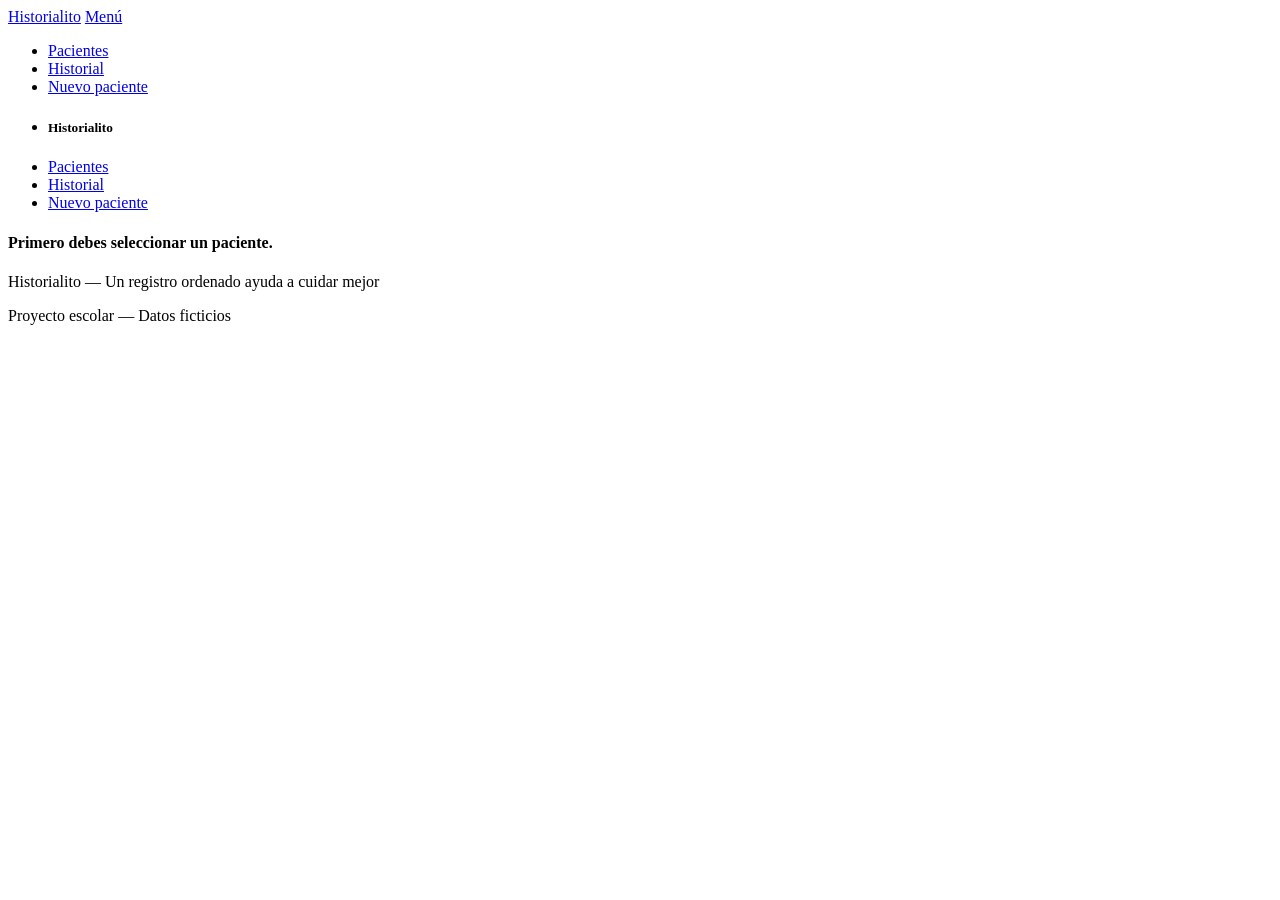
==== atencion.html @ 78af8f04 "de estatica a dinamica" ====
<!DOCTYPE html>
<html lang="es">
<head>
  <meta charset="UTF-8">
  <meta name="viewport" content="width=device-width, initial-scale=1.0">
  <meta name="description" content="Formulario para agregar una atención al historial de un paciente.">
  <title>Historialito | Nueva atención</title>
  <link rel="stylesheet" href="css/materialize.css">
</head>
<body class="blue lighten-5">
  <header>
    <nav class="indigo darken-4" aria-label="Navegación principal">
      <div class="nav-wrapper container">
        <a href="index.html" class="brand-logo">Historialito</a>
        <a href="#" data-target="menu-movil" class="sidenav-trigger white-text">Menú</a>
        <ul class="right hide-on-med-and-down">
          <li><a href="index.html">Pacientes</a></li>
          <li><a href="historial.html">Historial</a></li>
          <li><a href="registro.html">Nuevo paciente</a></li>
        </ul>
      </div>
    </nav>
    <ul class="sidenav white" id="menu-movil">
      <li class="blue lighten-2 center-align"><h5 class="indigo-text text-darken-4">Historialito</h5></li>
      <li><a class="indigo-text text-darken-4" href="index.html">Pacientes</a></li>
      <li><a class="indigo-text text-darken-4" href="historial.html">Historial</a></li>
      <li><a class="indigo-text text-darken-4" href="registro.html">Nuevo paciente</a></li>
    </ul>
  </header>

  <main class="container section">
    <div class="section">
      <a id="volver-historial" class="indigo-text text-darken-4" href="historial.html">Volver al historial</a>
      <h1 class="indigo-text text-darken-4">Nueva atención</h1>
      <p class="flow-text black-text">Paciente: <strong id="paciente-atencion"></strong></p>
    </div>

    <form id="form-atencion" class="card-panel white">
      <div class="row">
        <div class="input-field col s12 m6">
          <input id="fecha" name="fecha" type="date" value="2026-10-15" required>
          <label class="active" for="fecha">Fecha</label>
        </div>
        <div class="input-field col s12 m6">
          <input id="profesional" name="profesional" type="text" value="Dra. Valentina Rojas" required>
          <label class="active" for="profesional">Profesional</label>
        </div>
      </div>
      <div class="input-field">
        <input id="motivo" name="motivo" type="text" required>
        <label for="motivo">Motivo de consulta</label>
      </div>
      <div class="input-field">
        <textarea id="sintomas" name="sintomas" class="materialize-textarea"></textarea>
        <label for="sintomas">Síntomas y observaciones</label>
      </div>
      <div class="row">
        <div class="input-field col s12 m4">
          <input id="presion" name="presion" type="text" placeholder="Ej: 110/70">
          <label class="active" for="presion">Presión arterial</label>
        </div>
        <div class="input-field col s12 m4">
          <input id="temperatura" name="temperatura" type="number" step="0.1" placeholder="Ej: 36.5">
          <label class="active" for="temperatura">Temperatura °C</label>
        </div>
        <div class="input-field col s12 m4">
          <input id="peso" name="peso" type="number" step="0.1" placeholder="Ej: 54">
          <label class="active" for="peso">Peso kg</label>
        </div>
      </div>
      <div class="input-field">
        <textarea id="diagnostico" name="diagnostico" class="materialize-textarea"></textarea>
        <label for="diagnostico">Diagnóstico</label>
      </div>
      <div class="input-field">
        <textarea id="indicaciones" name="indicaciones" class="materialize-textarea"></textarea>
        <label for="indicaciones">Tratamiento e indicaciones</label>
      </div>
      <div class="section right-align">
        <a id="cancelar-atencion" class="btn-flat" href="historial.html">Cancelar</a>
        <button class="btn indigo darken-4 white-text" type="submit">Guardar atención</button>
      </div>
      <p class="black-text">La atención se guardará en el historial de este paciente.</p>
    </form>
  </main>

  <footer class="page-footer indigo darken-4 white-text">
    <div class="container"><p>Historialito — Un registro ordenado ayuda a cuidar mejor</p></div>
    <div class="footer-copyright"><div class="container">Proyecto escolar — Datos ficticios</div></div>
  </footer>
  <script src="https://cdnjs.cloudflare.com/ajax/libs/materialize/1.0.0/js/materialize.min.js"></script>
  <script src="js/app.js"></script>
</body>
</html>
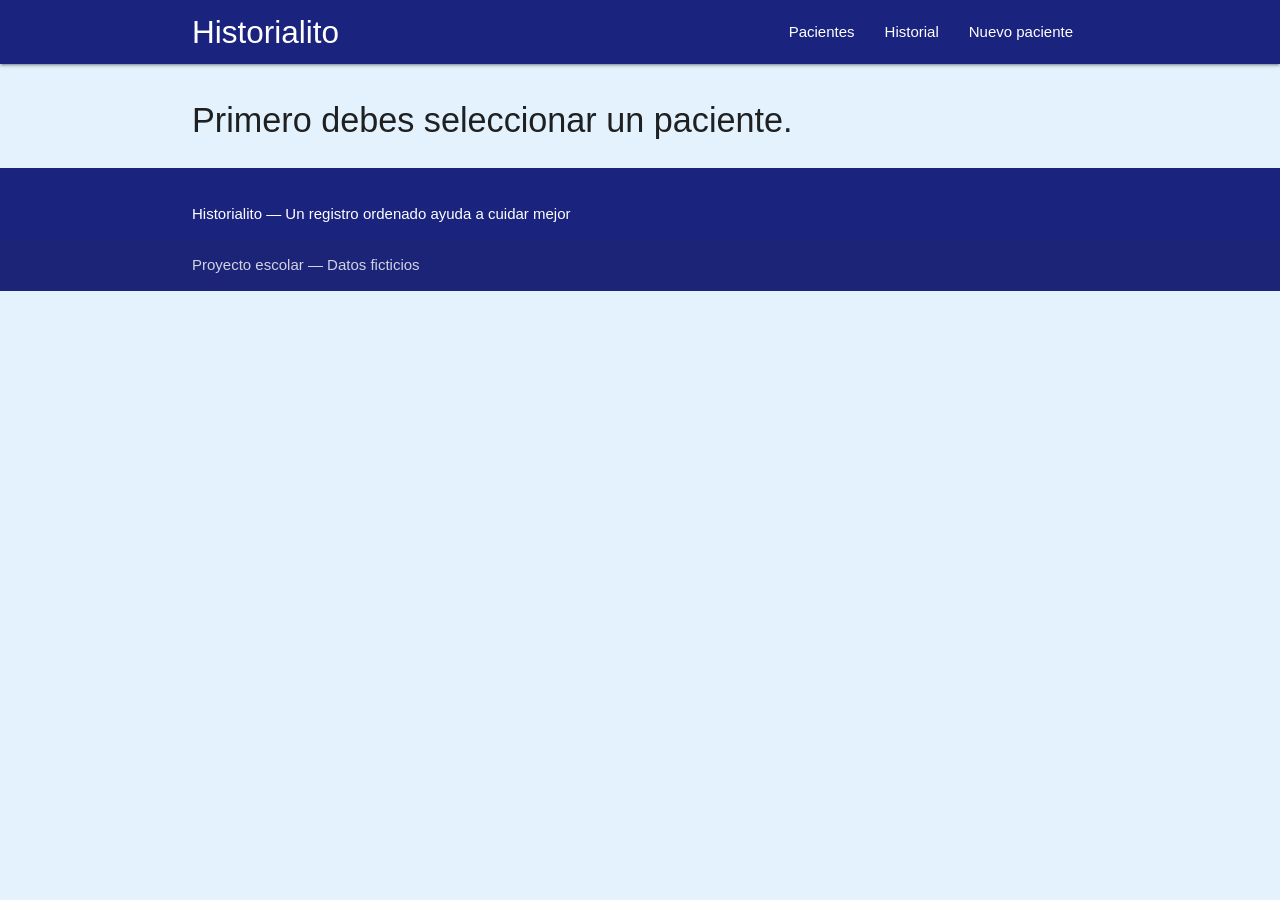
==== commit 64829f6f: "cambios" ====
--- a/atencion.html
+++ b/atencion.html
@@ -1,94 +1,103 @@
 <!DOCTYPE html>
 <html lang="es">
+
 <head>
-  <meta charset="UTF-8">
-  <meta name="viewport" content="width=device-width, initial-scale=1.0">
-  <meta name="description" content="Formulario para agregar una atención al historial de un paciente.">
-  <title>Historialito | Nueva atención</title>
-  <link rel="stylesheet" href="css/materialize.css">
+    <meta charset="UTF-8">
+    <meta name="viewport" content="width=device-width, initial-scale=1.0">
+    <meta name="description" content="Formulario para agregar una atención al historial de un paciente.">
+    <title>Historialito | Nueva atención</title>
+    <link rel="stylesheet" href="css/materialize.css">
 </head>
+
 <body class="blue lighten-5">
-  <header>
-    <nav class="indigo darken-4" aria-label="Navegación principal">
-      <div class="nav-wrapper container">
-        <a href="index.html" class="brand-logo">Historialito</a>
-        <a href="#" data-target="menu-movil" class="sidenav-trigger white-text">Menú</a>
-        <ul class="right hide-on-med-and-down">
-          <li><a href="index.html">Pacientes</a></li>
-          <li><a href="historial.html">Historial</a></li>
-          <li><a href="registro.html">Nuevo paciente</a></li>
+    <header>
+        <nav class="indigo darken-4" aria-label="Navegación principal">
+            <div class="nav-wrapper container">
+                <a href="index.html" class="brand-logo">Historialito</a>
+                <a href="#" data-target="menu-movil" class="sidenav-trigger white-text">Menú</a>
+                <ul class="right hide-on-med-and-down">
+                    <li><a href="index.html">Pacientes</a></li>
+                    <li><a href="historial.html">Historial</a></li>
+                    <li><a href="registro.html">Nuevo paciente</a></li>
+                </ul>
+            </div>
+        </nav>
+        <ul class="sidenav white" id="menu-movil">
+            <li class="blue lighten-2 center-align">
+                <h5 class="indigo-text text-darken-4">Historialito</h5>
+            </li>
+            <li><a class="indigo-text text-darken-4" href="index.html">Pacientes</a></li>
+            <li><a class="indigo-text text-darken-4" href="historial.html">Historial</a></li>
+            <li><a class="indigo-text text-darken-4" href="registro.html">Nuevo paciente</a></li>
         </ul>
-      </div>
-    </nav>
-    <ul class="sidenav white" id="menu-movil">
-      <li class="blue lighten-2 center-align"><h5 class="indigo-text text-darken-4">Historialito</h5></li>
-      <li><a class="indigo-text text-darken-4" href="index.html">Pacientes</a></li>
-      <li><a class="indigo-text text-darken-4" href="historial.html">Historial</a></li>
-      <li><a class="indigo-text text-darken-4" href="registro.html">Nuevo paciente</a></li>
-    </ul>
-  </header>
+    </header>
 
-  <main class="container section">
-    <div class="section">
-      <a id="volver-historial" class="indigo-text text-darken-4" href="historial.html">Volver al historial</a>
-      <h1 class="indigo-text text-darken-4">Nueva atención</h1>
-      <p class="flow-text black-text">Paciente: <strong id="paciente-atencion"></strong></p>
-    </div>
+    <main class="container section">
+        <div class="section">
+            <a id="volver-historial" class="indigo-text text-darken-4" href="historial.html">Volver al historial</a>
+            <h1 class="indigo-text text-darken-4">Nueva atención</h1>
+            <p class="flow-text black-text">Paciente: <strong id="paciente-atencion"></strong></p>
+        </div>
 
-    <form id="form-atencion" class="card-panel white">
-      <div class="row">
-        <div class="input-field col s12 m6">
-          <input id="fecha" name="fecha" type="date" value="2026-10-15" required>
-          <label class="active" for="fecha">Fecha</label>
+        <form id="form-atencion" class="card-panel white">
+            <div class="row">
+                <div class="input-field col s12 m6">
+                    <input id="fecha" name="fecha" type="date" value="2026-10-15" required>
+                    <label class="active" for="fecha">Fecha</label>
+                </div>
+                <div class="input-field col s12 m6">
+                    <input id="profesional" name="profesional" type="text" value="Dra. Zullma Coronado" required>
+                    <label class="active" for="profesional">Profesional</label>
+                </div>
+            </div>
+            <div class="input-field">
+                <input id="motivo" name="motivo" type="text" required>
+                <label for="motivo">Motivo de consulta</label>
+            </div>
+            <div class="input-field">
+                <textarea id="sintomas" name="sintomas" class="materialize-textarea"></textarea>
+                <label for="sintomas">Síntomas y observaciones</label>
+            </div>
+            <div class="row">
+                <div class="input-field col s12 m4">
+                    <input id="presion" name="presion" type="text" placeholder="Ej: 110/70">
+                    <label class="active" for="presion">Presión arterial</label>
+                </div>
+                <div class="input-field col s12 m4">
+                    <input id="temperatura" name="temperatura" type="number" step="0.1" placeholder="Ej: 36.5">
+                    <label class="active" for="temperatura">Temperatura °C</label>
+                </div>
+                <div class="input-field col s12 m4">
+                    <input id="peso" name="peso" type="number" step="0.1" placeholder="Ej: 54">
+                    <label class="active" for="peso">Peso kg</label>
+                </div>
+            </div>
+            <div class="input-field">
+                <textarea id="diagnostico" name="diagnostico" class="materialize-textarea"></textarea>
+                <label for="diagnostico">Diagnóstico</label>
+            </div>
+            <div class="input-field">
+                <textarea id="indicaciones" name="indicaciones" class="materialize-textarea"></textarea>
+                <label for="indicaciones">Tratamiento e indicaciones</label>
+            </div>
+            <div class="section right-align">
+                <a id="cancelar-atencion" class="btn-flat" href="historial.html">Cancelar</a>
+                <button class="btn indigo darken-4 white-text" type="submit">Guardar atención</button>
+            </div>
+            <p class="black-text">La atención se guardará en el historial de este paciente.</p>
+        </form>
+    </main>
+
+    <footer class="page-footer indigo darken-4 white-text">
+        <div class="container">
+            <p>Historialito — Un registro ordenado ayuda a cuidar mejor</p>
         </div>
-        <div class="input-field col s12 m6">
-          <input id="profesional" name="profesional" type="text" value="Dra. Valentina Rojas" required>
-          <label class="active" for="profesional">Profesional</label>
+        <div class="footer-copyright">
+            <div class="container">Proyecto escolar — Datos ficticios</div>
         </div>
-      </div>
-      <div class="input-field">
-        <input id="motivo" name="motivo" type="text" required>
-        <label for="motivo">Motivo de consulta</label>
-      </div>
-      <div class="input-field">
-        <textarea id="sintomas" name="sintomas" class="materialize-textarea"></textarea>
-        <label for="sintomas">Síntomas y observaciones</label>
-      </div>
-      <div class="row">
-        <div class="input-field col s12 m4">
-          <input id="presion" name="presion" type="text" placeholder="Ej: 110/70">
-          <label class="active" for="presion">Presión arterial</label>
-        </div>
-        <div class="input-field col s12 m4">
-          <input id="temperatura" name="temperatura" type="number" step="0.1" placeholder="Ej: 36.5">
-          <label class="active" for="temperatura">Temperatura °C</label>
-        </div>
-        <div class="input-field col s12 m4">
-          <input id="peso" name="peso" type="number" step="0.1" placeholder="Ej: 54">
-          <label class="active" for="peso">Peso kg</label>
-        </div>
-      </div>
-      <div class="input-field">
-        <textarea id="diagnostico" name="diagnostico" class="materialize-textarea"></textarea>
-        <label for="diagnostico">Diagnóstico</label>
-      </div>
-      <div class="input-field">
-        <textarea id="indicaciones" name="indicaciones" class="materialize-textarea"></textarea>
-        <label for="indicaciones">Tratamiento e indicaciones</label>
-      </div>
-      <div class="section right-align">
-        <a id="cancelar-atencion" class="btn-flat" href="historial.html">Cancelar</a>
-        <button class="btn indigo darken-4 white-text" type="submit">Guardar atención</button>
-      </div>
-      <p class="black-text">La atención se guardará en el historial de este paciente.</p>
-    </form>
-  </main>
+    </footer>
+    <script src="https://cdnjs.cloudflare.com/ajax/libs/materialize/1.0.0/js/materialize.min.js"></script>
+    <script src="js/app.js"></script>
+</body>
 
-  <footer class="page-footer indigo darken-4 white-text">
-    <div class="container"><p>Historialito — Un registro ordenado ayuda a cuidar mejor</p></div>
-    <div class="footer-copyright"><div class="container">Proyecto escolar — Datos ficticios</div></div>
-  </footer>
-  <script src="https://cdnjs.cloudflare.com/ajax/libs/materialize/1.0.0/js/materialize.min.js"></script>
-  <script src="js/app.js"></script>
-</body>
-</html>
+</html>
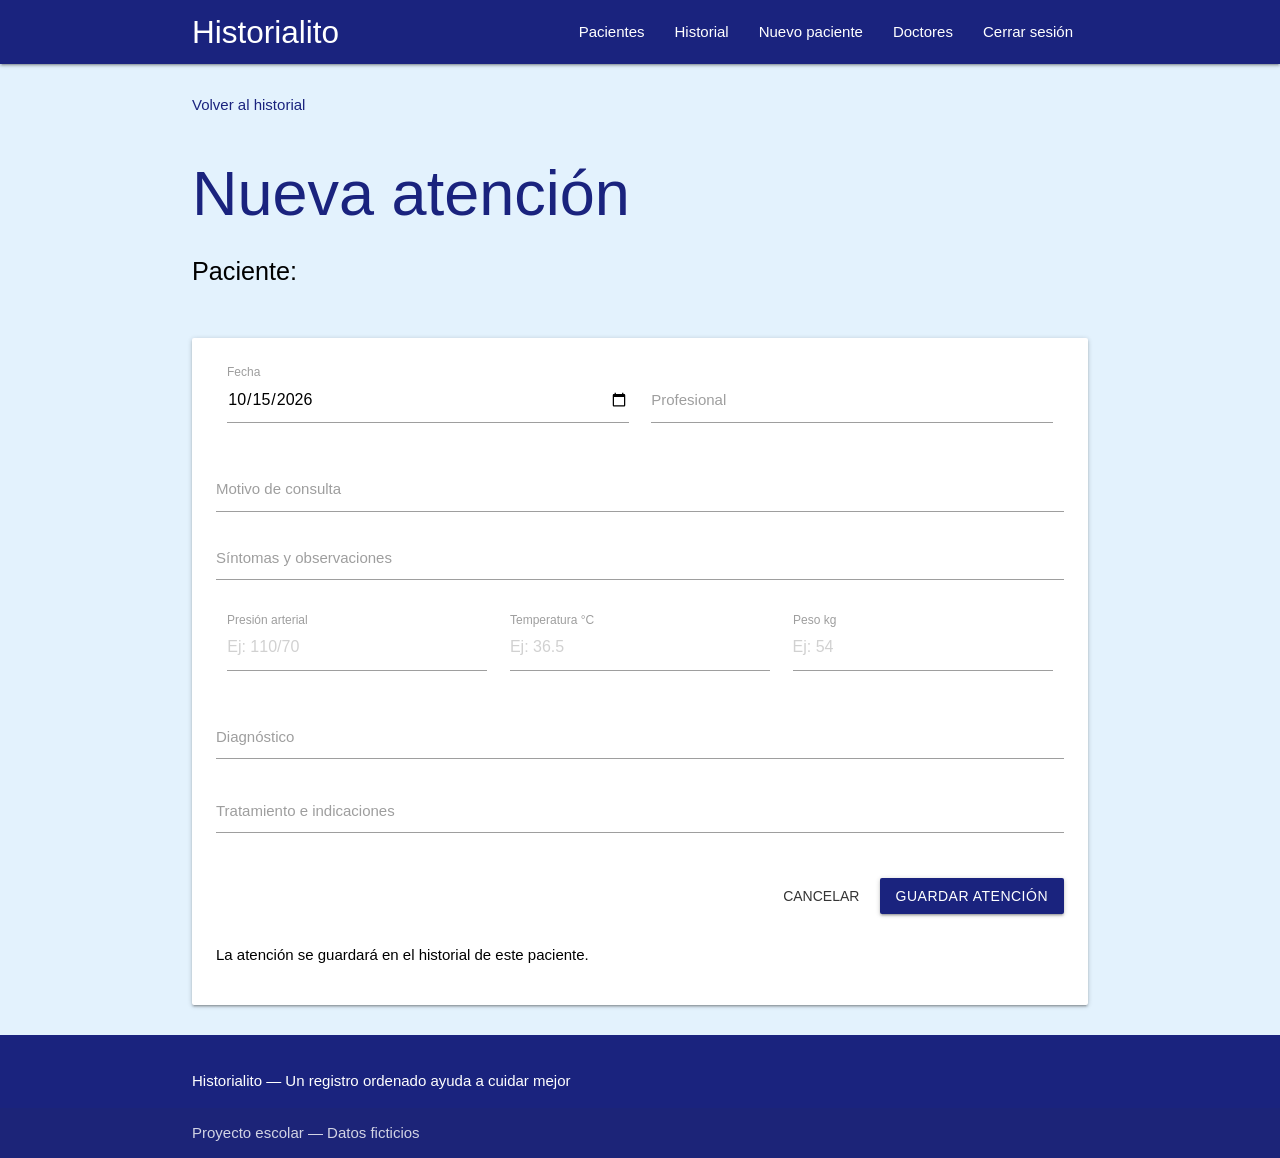
==== commit 42f6f4c2: "my sql integracion" ====
--- a/atencion.html
+++ b/atencion.html
@@ -19,6 +19,8 @@
                     <li><a href="index.html">Pacientes</a></li>
                     <li><a href="historial.html">Historial</a></li>
                     <li><a href="registro.html">Nuevo paciente</a></li>
+                    <li><a href="doctores.html">Doctores</a></li>
+                    <li><a href="#" class="cerrar-sesion">Cerrar sesión</a></li>
                 </ul>
             </div>
         </nav>
@@ -29,6 +31,8 @@
             <li><a class="indigo-text text-darken-4" href="index.html">Pacientes</a></li>
             <li><a class="indigo-text text-darken-4" href="historial.html">Historial</a></li>
             <li><a class="indigo-text text-darken-4" href="registro.html">Nuevo paciente</a></li>
+            <li><a class="indigo-text text-darken-4" href="doctores.html">Doctores</a></li>
+            <li><a class="indigo-text text-darken-4 cerrar-sesion" href="#">Cerrar sesión</a></li>
         </ul>
     </header>
 
@@ -46,7 +50,7 @@
                     <label class="active" for="fecha">Fecha</label>
                 </div>
                 <div class="input-field col s12 m6">
-                    <input id="profesional" name="profesional" type="text" value="Dra. Zullma Coronado" required>
+                    <input id="profesional" name="profesional" type="text" readonly>
                     <label class="active" for="profesional">Profesional</label>
                 </div>
             </div>
